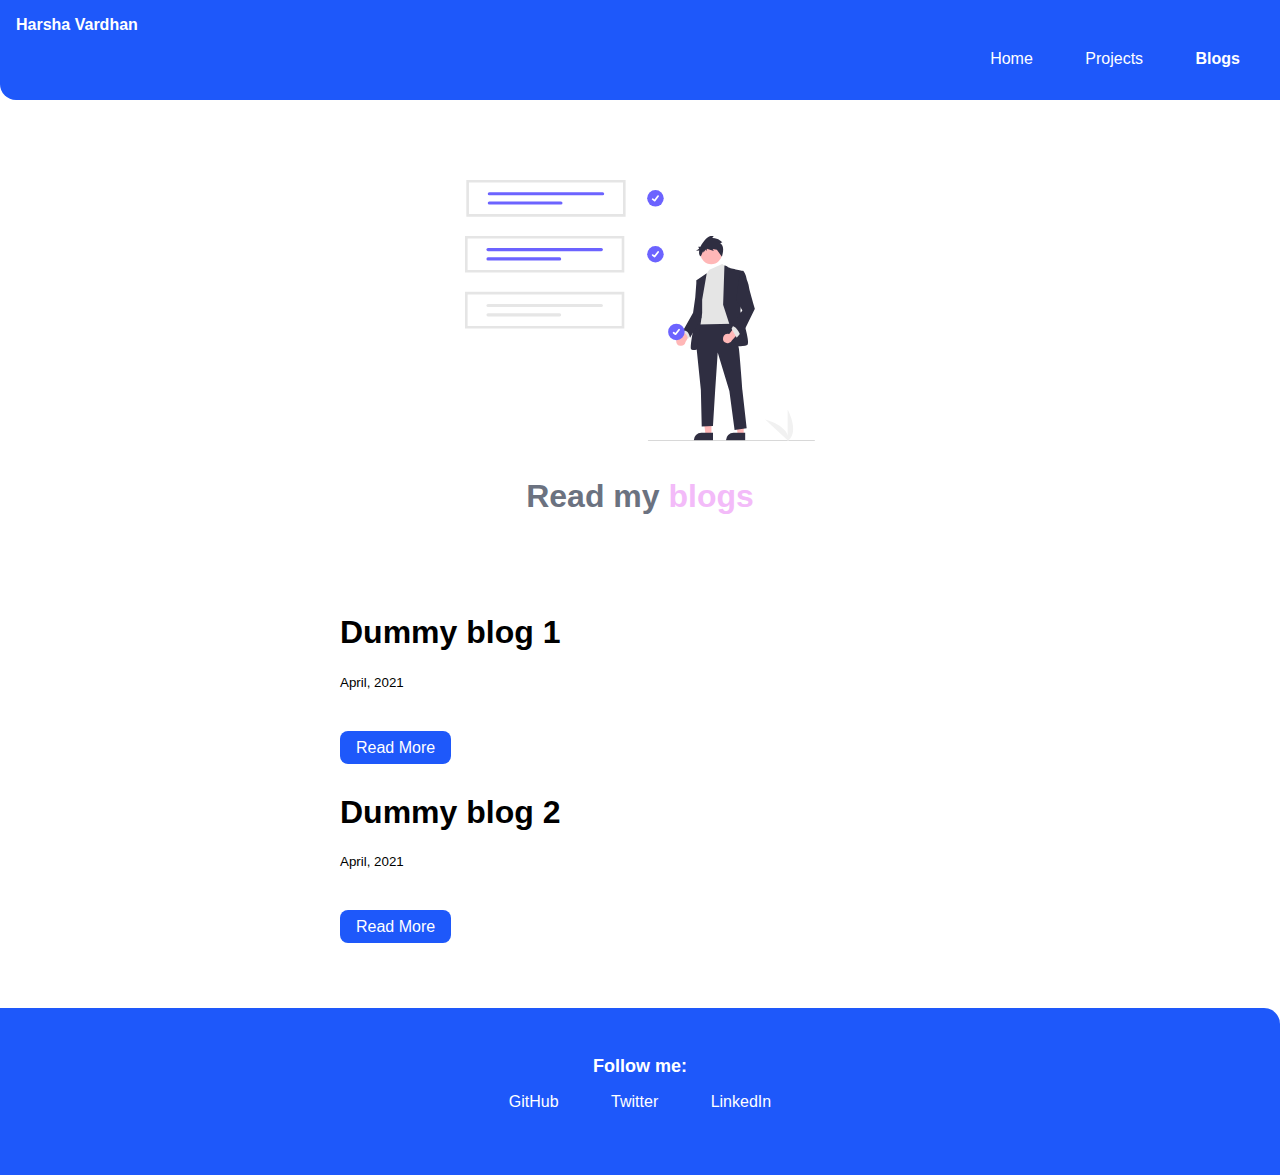
==== blogs.html @ 6c2a95f9 "updated: code and design" ====
<!DOCTYPE html>
<html lang="en">

<head>
    <meta charset="UTF-8">
    <meta name="viewport" content="width=device-width, initial-scale=1.0">
    <link href="style.css" rel="stylesheet" />
    <title>Blogs</title>
</head>

<body>
    <nav class="navigation container">
        <div class="nav-brand"><a href="/">Harsha Vardhan</a></div>
        <ul class="list-non-bullet nav-pills">
            <li class="list-item-inline">
                <a class="link" href="index.html">Home</a>
            </li>
            <li class="list-item-inline">
                <a class="link " href="projects.html">Projects</a>
            </li>
            <li class="list-item-inline">
                <a class="link link-active" href="blogs.html">Blogs</a>
            </li>
        </ul>
    </nav>

    <header class="hero">
        <img class="hero-img" src="img/blogs.svg" />
        <h1 class="hero-heading">Read my <span class="heading-inverted">blogs</span></h1>
    </header>

    <ul class="list-non-bullet">

        <li>
            <article class="showcase-list container container-center ">
                <h1>Dummy blog 1</h1>
                <small>April, 2021</small>
                <p></p>

                <a class="link link-primary"
                    href="blog1.html">Read
                    More</a>
            </article>

        </li>
        <li>
            <article class="showcase-list container container-center ">
                <h1>Dummy blog 2</h1>
                <small>April, 2021</small>
                <p></p>

                <a class="link link-primary"
                    href="blog2.html">Read
                    More</a>
            </article>

        </li>

    </ul>

    <footer class="footer">
        <div class="footer-header">Follow me:</div>
        <ul class="social-links list-non-bullet">
            <li class="list-item-inline">
                <a class="link" href="https://github.com/Harsha70">
                    GitHub
                </a>
            </li>
            <li class="list-item-inline">
                <a class="link" href="https://twitter.com/manyamharsha112">
                    Twitter
                </a>
            </li>
            <li class="list-item-inline">
                <a class="link" href="https://www.linkedin.com/in/harsha-manyam">
                    LinkedIn
                </a>
            </li>

        </ul>
    </footer>

</body>

</html>
---- style.css ----
@import url('https://fonts.googleapis.com/css2?family=Open+Sans&display=swap');

:root {
    --primary-color: #1e58fa;
    --secondary-color: #f3bbf9;
    --dark-gray: #6b7280;
}

body {
    font-family: "Montserrat", sans-serif;
    margin: 0px;
}

p {
    padding-top: 1rem;
    padding-bottom: 1 rem;
}

hr {
    margin: 2rem 0rem;
}

/** spaces **/

.margin-md {
    margin: 2rem;
}

/** container **/
.container {
    padding: 0rem 1rem;
}

.container-center {
    max-width: 600px;
    margin: auto;
}


.link {
    text-decoration: none;
    padding: 0.5rem 1rem;
}

.link-primary {
    background-color: var(--primary-color);
    border-radius: 0.5rem;
    color: white;
    margin: 1rem 1rem 1rem 0rem;
}

a.link-primary:hover {
    background-color: white;
    border: 1px solid var(--primary-color);
    color: var(--primary-color);
}

.link-secondary {
    color: var(--primary-color);
    border-radius: 0.5rem;
    border: 1px solid var(--primary-color);
    max-width: 140px;
    margin: 1rem 1rem 1rem 0rem;
}

a.link-secondary:hover {
    background-color: var(--primary-color);
    color: white;
}


.list-non-bullet {
    list-style: none;
    padding-inline-start: 0px;
}

.list-item-inline {
    display: inline;
    padding: 0rem 0.5rem;
}

/** navigation **/

.navigation {
    background-color: var(--primary-color);
    color: white;
    padding: 1rem;
    border-bottom-left-radius: 1rem;
}

.navigation .nav-brand {
    font-weight: bold;
}

.nav-brand a {
    text-decoration: none;
    color: inherit;
}

.navigation .nav-pills {
    text-align: right;
}

.navigation .link {
    color: white;
}

.navigation .link-active {
    font-weight: bold;
}

/** header **/

.hero {
    padding: 2rem;
    padding-top: 5rem;
}

.hero .hero-img {
    max-width: 80%;
    width: 350px;
    display: block;
    margin: auto;
}

.hero .hero-heading {
    text-align: center;
    padding-top: 1rem;
    color: var(--dark-gray);
}

.hero .hero-heading .heading-inverted {
    color: var(--secondary-color);
}

/** sections **/

.section {
    padding: 2rem;
}

.section h1 {
    font-size: xx-large;
}

.ow {
    background-color: var(--off-white);
}

/** footers **/

.footer {
    background-color: var(--primary-color);
    padding: 3rem;
    text-align: center;
    color: white;
    border-top-right-radius: 1rem;
    margin-top: 4rem;
}

.footer .link {
    color: white;
}

.footer .footer-header {
    font-weight: bold;
    font-size: large;
}

.footer ul {
    padding-inline-start: 0px;
}

/** projects **/
.showcase-list {
    padding: 0.5rem;
}

/** blogs **/
.showcase-blog {
    padding-bottom: 6rem;
}
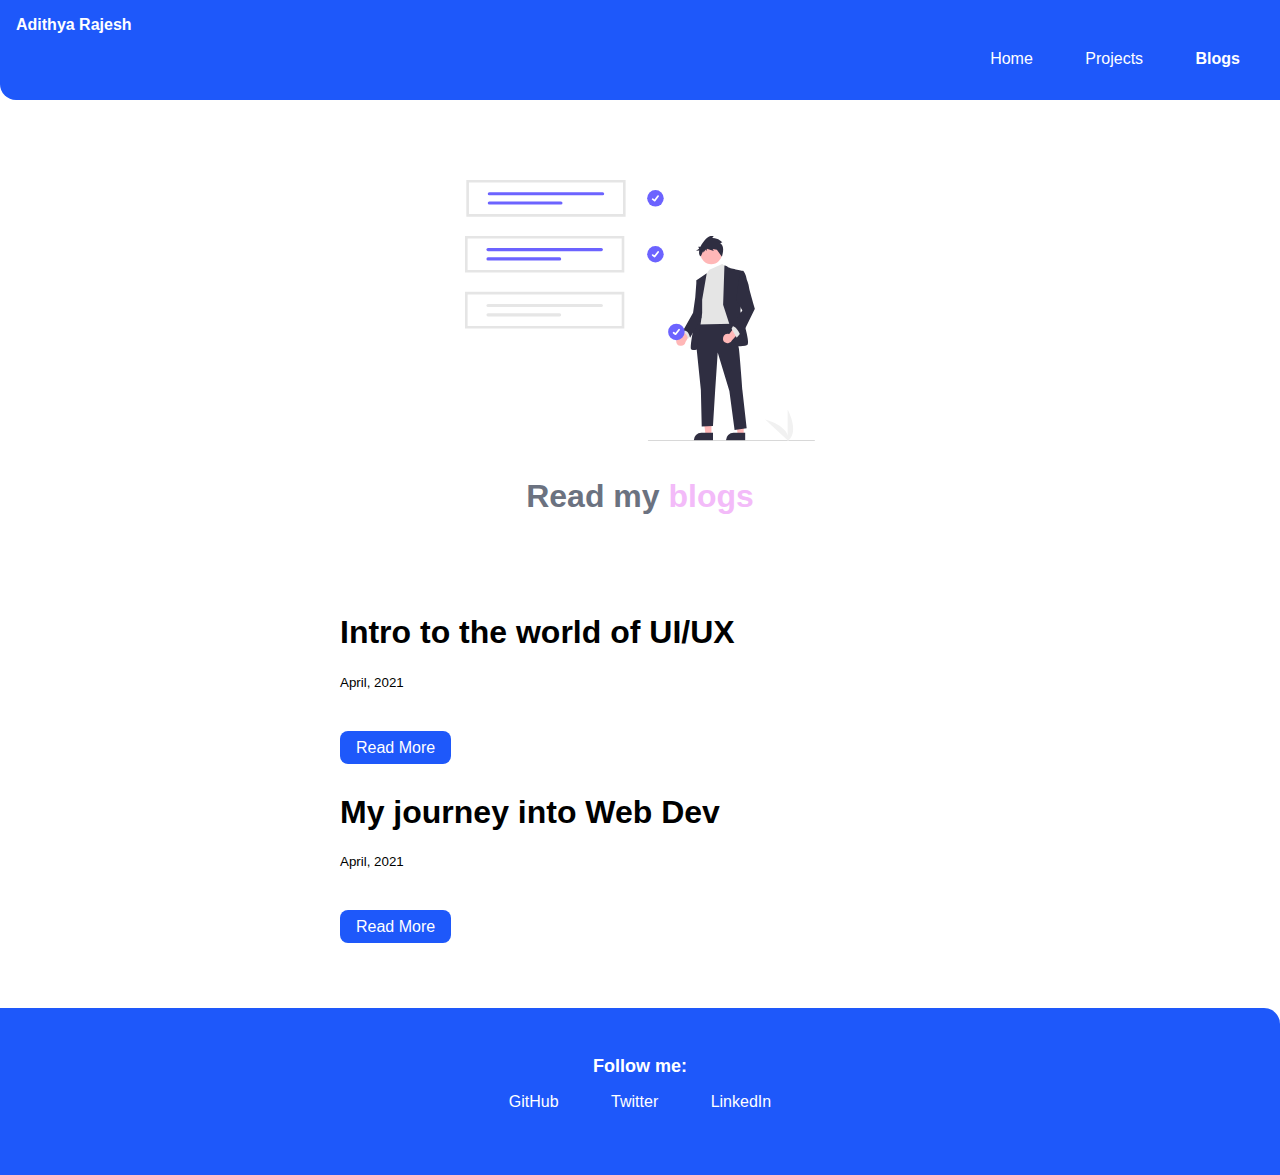
==== commit 26bbcd15: "updated" ====
--- a/blogs.html
+++ b/blogs.html
@@ -10,7 +10,7 @@
 
 <body>
     <nav class="navigation container">
-        <div class="nav-brand"><a href="/">Harsha Vardhan</a></div>
+        <div class="nav-brand"><a href="/">Adithya Rajesh</a></div>
         <ul class="list-non-bullet nav-pills">
             <li class="list-item-inline">
                 <a class="link" href="index.html">Home</a>
@@ -33,7 +33,7 @@
 
         <li>
             <article class="showcase-list container container-center ">
-                <h1>Dummy blog 1</h1>
+                <h1>Intro to the world of UI/UX</h1>
                 <small>April, 2021</small>
                 <p></p>
 
@@ -45,7 +45,7 @@
         </li>
         <li>
             <article class="showcase-list container container-center ">
-                <h1>Dummy blog 2</h1>
+                <h1>My journey into Web Dev</h1>
                 <small>April, 2021</small>
                 <p></p>
 
--- a/style.css
+++ b/style.css
@@ -13,7 +13,7 @@
 
 p {
     padding-top: 1rem;
-    padding-bottom: 1 rem;
+    padding-bottom: 1;
 }
 
 hr {
@@ -56,15 +56,15 @@
 }
 
 .link-secondary {
-    color: var(--primary-color);
+    color: var(--secondary-color);
     border-radius: 0.5rem;
-    border: 1px solid var(--primary-color);
+    border: 1px solid var(--secondary-color);
     max-width: 140px;
     margin: 1rem 1rem 1rem 0rem;
 }
 
 a.link-secondary:hover {
-    background-color: var(--primary-color);
+    background-color: var(--secondary-color);
     color: white;
 }
 
@@ -143,7 +143,7 @@
     font-size: xx-large;
 }
 
-.ow {
+.dark {
     background-color: var(--off-white);
 }
 
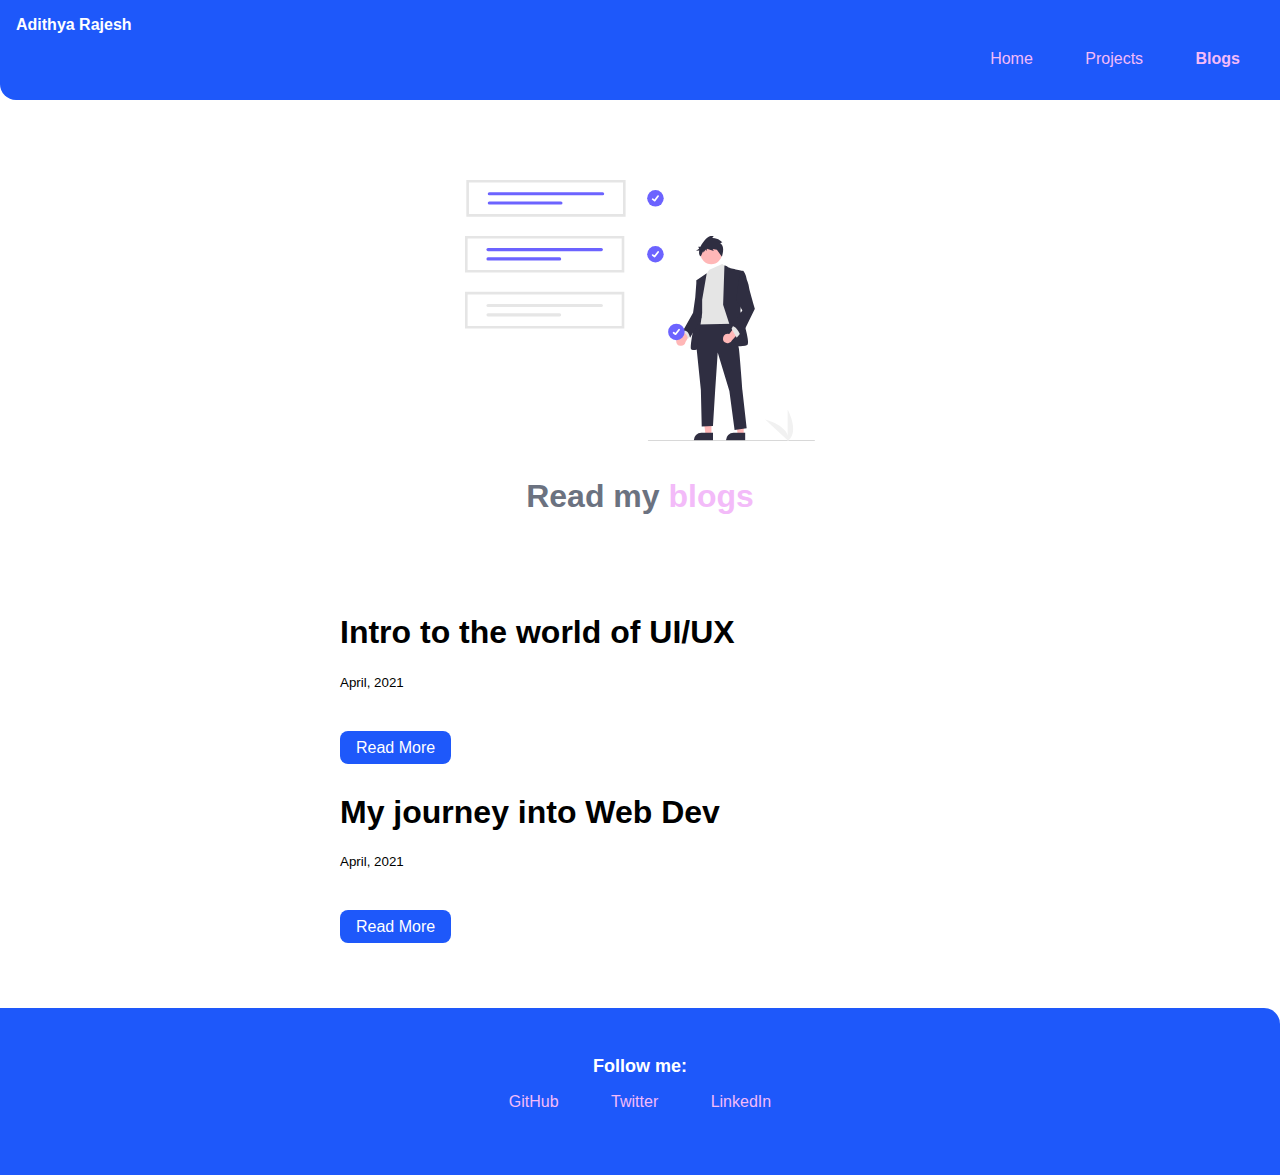
==== commit 9da44297: "update" ====
--- a/blogs.html
+++ b/blogs.html
@@ -5,6 +5,7 @@
     <meta charset="UTF-8">
     <meta name="viewport" content="width=device-width, initial-scale=1.0">
     <link href="style.css" rel="stylesheet" />
+    <link rel="shortcut icon" href="img/favicon.png" type="image/png">
     <title>Blogs</title>
 </head>
 
--- a/style.css
+++ b/style.css
@@ -102,7 +102,7 @@
 }
 
 .navigation .link {
-    color: white;
+    color: var(--secondary-color);
 }
 
 .navigation .link-active {
@@ -159,7 +159,7 @@
 }
 
 .footer .link {
-    color: white;
+    color: var(--secondary-color);
 }
 
 .footer .footer-header {
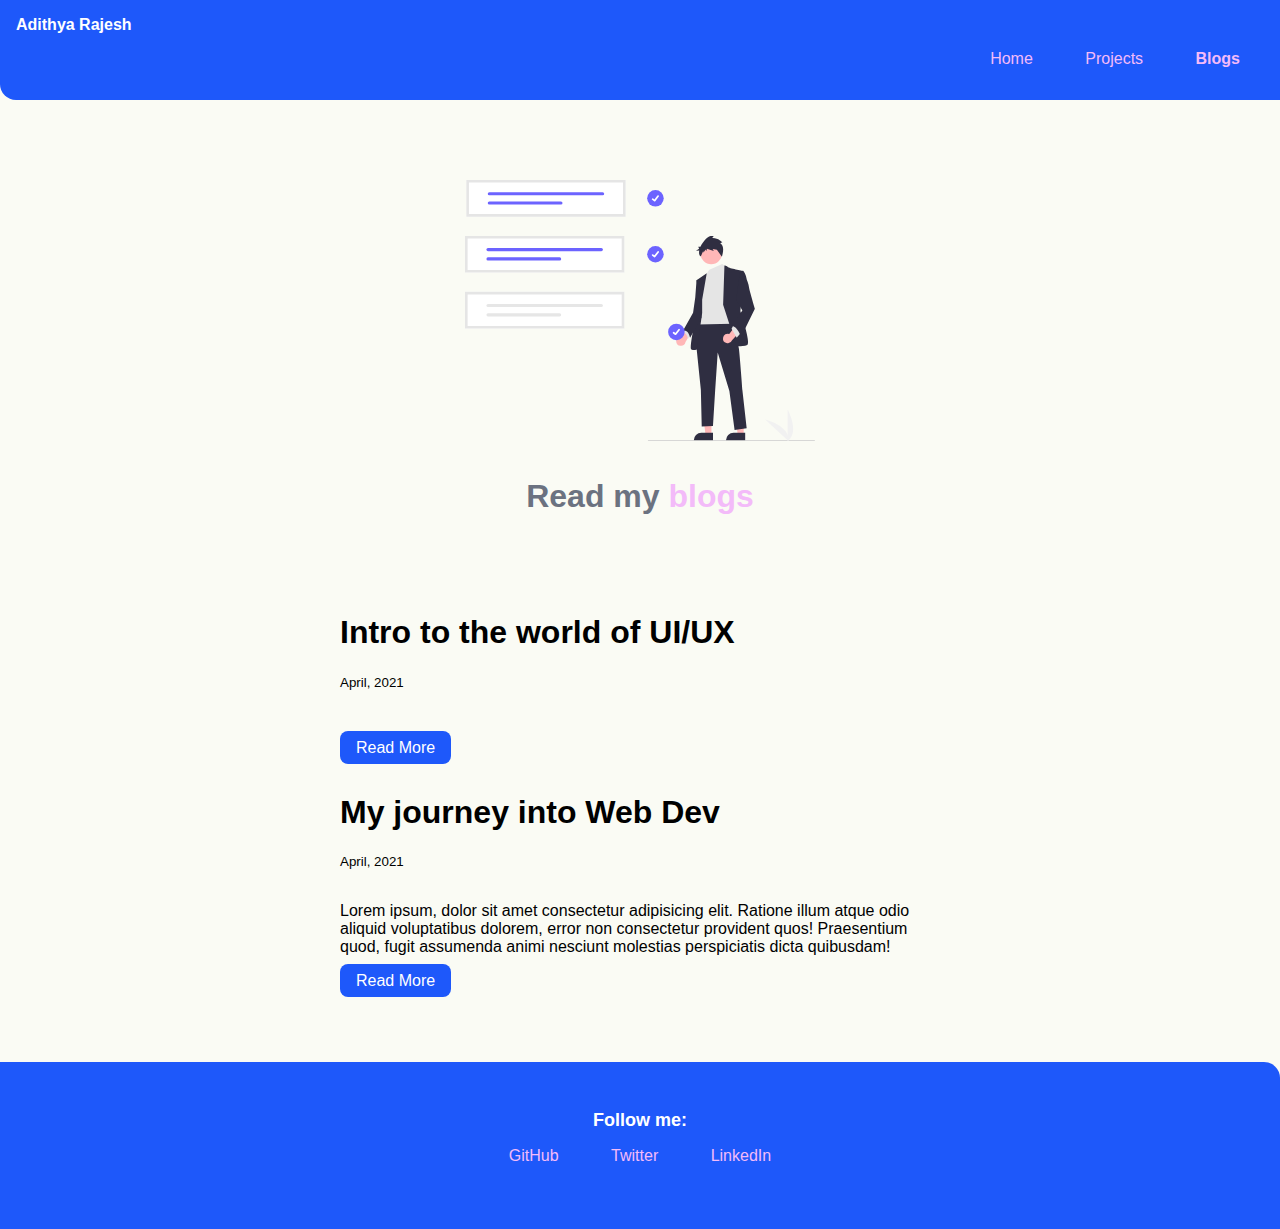
==== commit 514ee1a9: "Update blogs.html" ====
--- a/blogs.html
+++ b/blogs.html
@@ -48,10 +48,12 @@
             <article class="showcase-list container container-center ">
                 <h1>My journey into Web Dev</h1>
                 <small>April, 2021</small>
-                <p></p>
+                <p>
+                    Lorem ipsum, dolor sit amet consectetur adipisicing elit. Ratione illum atque odio aliquid voluptatibus dolorem, error non consectetur provident quos! Praesentium quod, fugit assumenda animi nesciunt molestias perspiciatis dicta quibusdam!
+                </p>
 
                 <a class="link link-primary"
-                    href="blog2.html">Read
+                    href="https://dev.to/adithyark17/how-to-get-started-in-the-world-of-ui-ux-3gnm">Read
                     More</a>
             </article>
 
--- a/style.css
+++ b/style.css
@@ -9,6 +9,7 @@
 body {
     font-family: "Montserrat", sans-serif;
     margin: 0px;
+    background-color: #FAFBF4;
 }
 
 p {
@@ -18,6 +19,12 @@
 
 hr {
     margin: 2rem 0rem;
+}
+
+.hr {
+    width: 60%;
+    margin: 2rem;
+    object-position: 1rem;
 }
 
 /** spaces **/
@@ -137,6 +144,7 @@
 
 .section {
     padding: 2rem;
+
 }
 
 .section h1 {
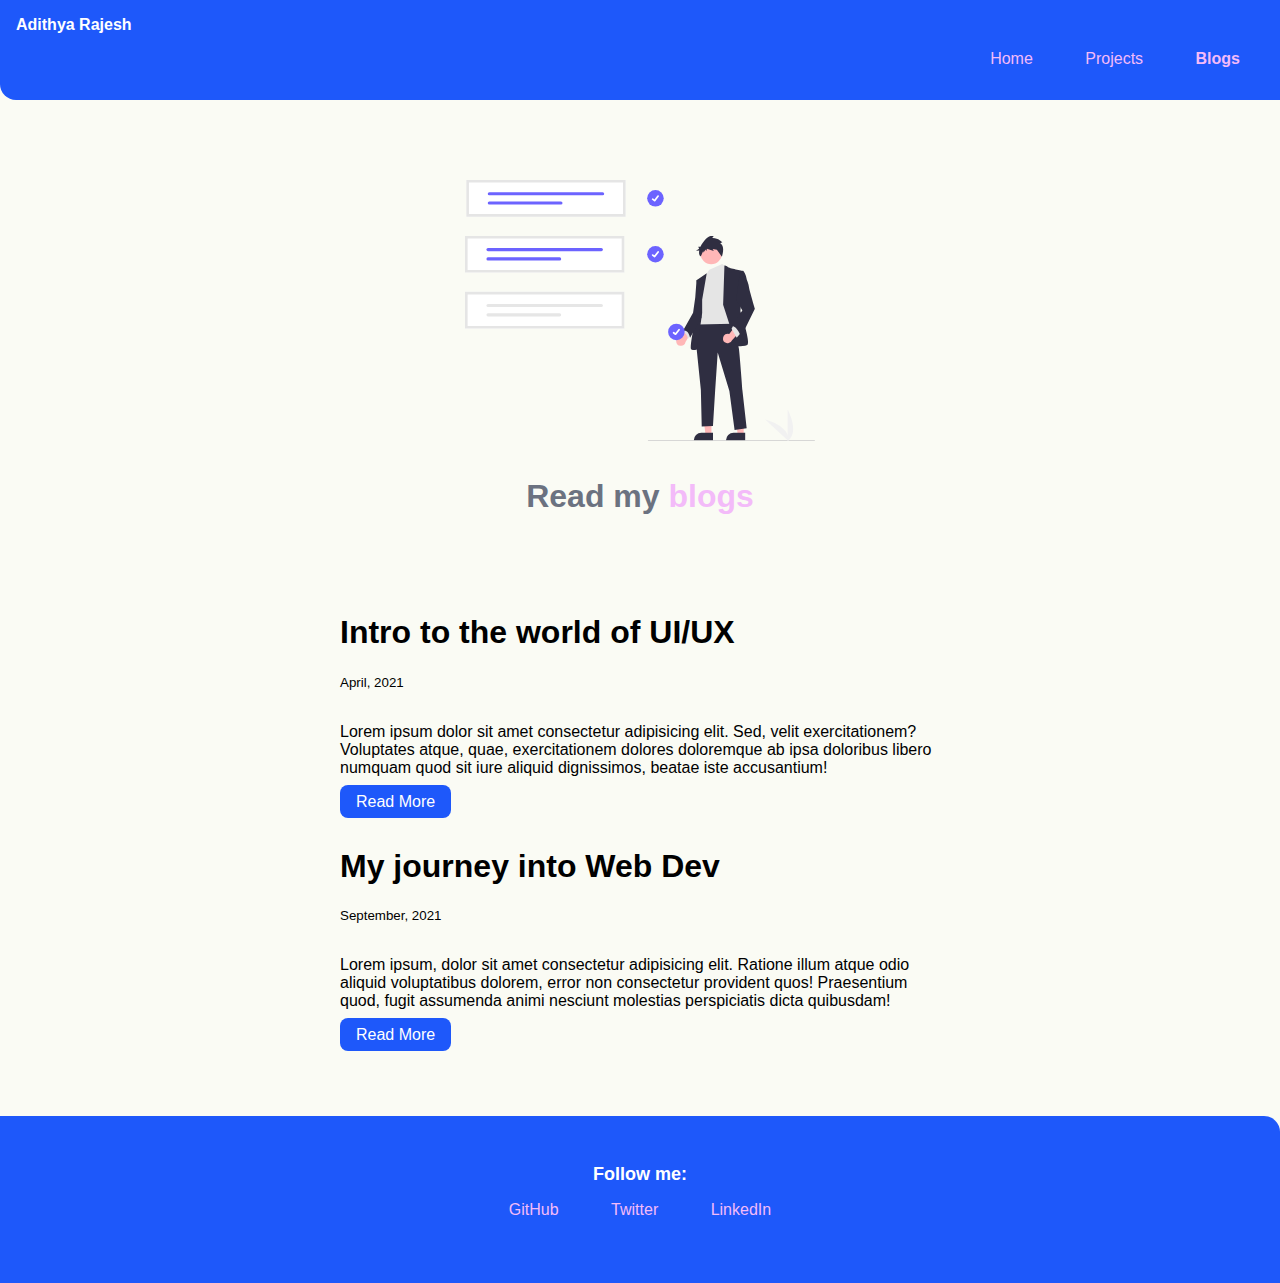
==== commit 524f8bf3: "Updated" ====
--- a/blogs.html
+++ b/blogs.html
@@ -36,10 +36,9 @@
             <article class="showcase-list container container-center ">
                 <h1>Intro to the world of UI/UX</h1>
                 <small>April, 2021</small>
-                <p></p>
-
+                <p>Lorem ipsum dolor sit amet consectetur adipisicing elit. Sed, velit exercitationem? Voluptates atque, quae, exercitationem dolores doloremque ab ipsa doloribus libero numquam quod sit iure aliquid dignissimos, beatae iste accusantium!</p>
                 <a class="link link-primary"
-                    href="blog1.html">Read
+                    href="https://dev.to/adithyark17/how-to-get-started-in-the-world-of-ui-ux-3gnm">Read
                     More</a>
             </article>
 
@@ -47,13 +46,12 @@
         <li>
             <article class="showcase-list container container-center ">
                 <h1>My journey into Web Dev</h1>
-                <small>April, 2021</small>
+                <small>September, 2021</small>
                 <p>
                     Lorem ipsum, dolor sit amet consectetur adipisicing elit. Ratione illum atque odio aliquid voluptatibus dolorem, error non consectetur provident quos! Praesentium quod, fugit assumenda animi nesciunt molestias perspiciatis dicta quibusdam!
                 </p>
-
                 <a class="link link-primary"
-                    href="https://dev.to/adithyark17/how-to-get-started-in-the-world-of-ui-ux-3gnm">Read
+                    href="/">Read
                     More</a>
             </article>
 
@@ -65,17 +63,17 @@
         <div class="footer-header">Follow me:</div>
         <ul class="social-links list-non-bullet">
             <li class="list-item-inline">
-                <a class="link" href="https://github.com/Harsha70">
+                <a class="link" href="https://github.com/adithyark17">
                     GitHub
                 </a>
             </li>
             <li class="list-item-inline">
-                <a class="link" href="https://twitter.com/manyamharsha112">
+                <a class="link" href="https://twitter.com/AdithyaRajesh_">
                     Twitter
                 </a>
             </li>
             <li class="list-item-inline">
-                <a class="link" href="https://www.linkedin.com/in/harsha-manyam">
+                <a class="link" href="https://www.linkedin.com/in/adithya-rajesh-65bb10197/">
                     LinkedIn
                 </a>
             </li>
--- a/style.css
+++ b/style.css
@@ -18,13 +18,9 @@
 }
 
 hr {
-    margin: 2rem 0rem;
-}
+    margin: 2rem;
+    display: block;
 
-.hr {
-    width: 60%;
-    margin: 2rem;
-    object-position: 1rem;
 }
 
 /** spaces **/
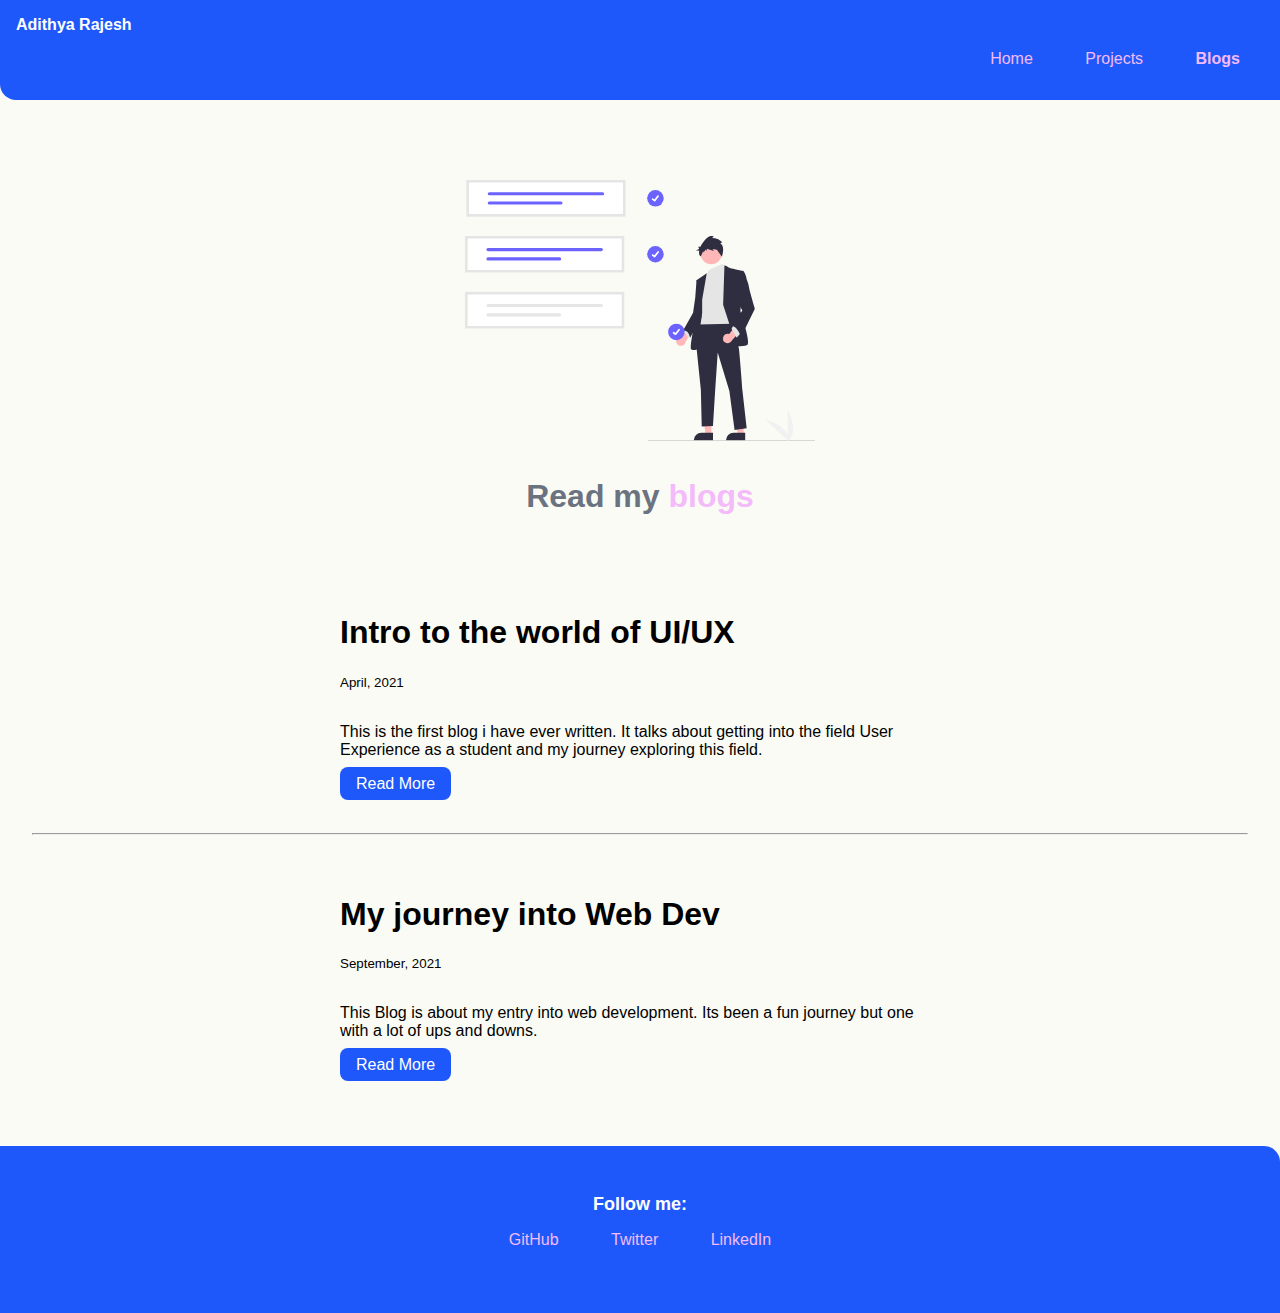
==== commit a988dece: "DONE" ====
--- a/blogs.html
+++ b/blogs.html
@@ -36,22 +36,22 @@
             <article class="showcase-list container container-center ">
                 <h1>Intro to the world of UI/UX</h1>
                 <small>April, 2021</small>
-                <p>Lorem ipsum dolor sit amet consectetur adipisicing elit. Sed, velit exercitationem? Voluptates atque, quae, exercitationem dolores doloremque ab ipsa doloribus libero numquam quod sit iure aliquid dignissimos, beatae iste accusantium!</p>
+                <p>This is the first blog i have ever written. It talks about getting into the field User Experience as a student and my journey exploring this field.</p>
                 <a class="link link-primary"
                     href="https://dev.to/adithyark17/how-to-get-started-in-the-world-of-ui-ux-3gnm">Read
                     More</a>
             </article>
 
         </li>
+        <hr class="hr">
         <li>
             <article class="showcase-list container container-center ">
                 <h1>My journey into Web Dev</h1>
                 <small>September, 2021</small>
-                <p>
-                    Lorem ipsum, dolor sit amet consectetur adipisicing elit. Ratione illum atque odio aliquid voluptatibus dolorem, error non consectetur provident quos! Praesentium quod, fugit assumenda animi nesciunt molestias perspiciatis dicta quibusdam!
+                <p> This Blog is about my entry into web development. Its been a fun journey but one with a lot of ups and downs.  
                 </p>
                 <a class="link link-primary"
-                    href="/">Read
+                    href="https://dev.to/adithyark17/my-start-in-web-dev-5akg">Read
                     More</a>
             </article>
 
